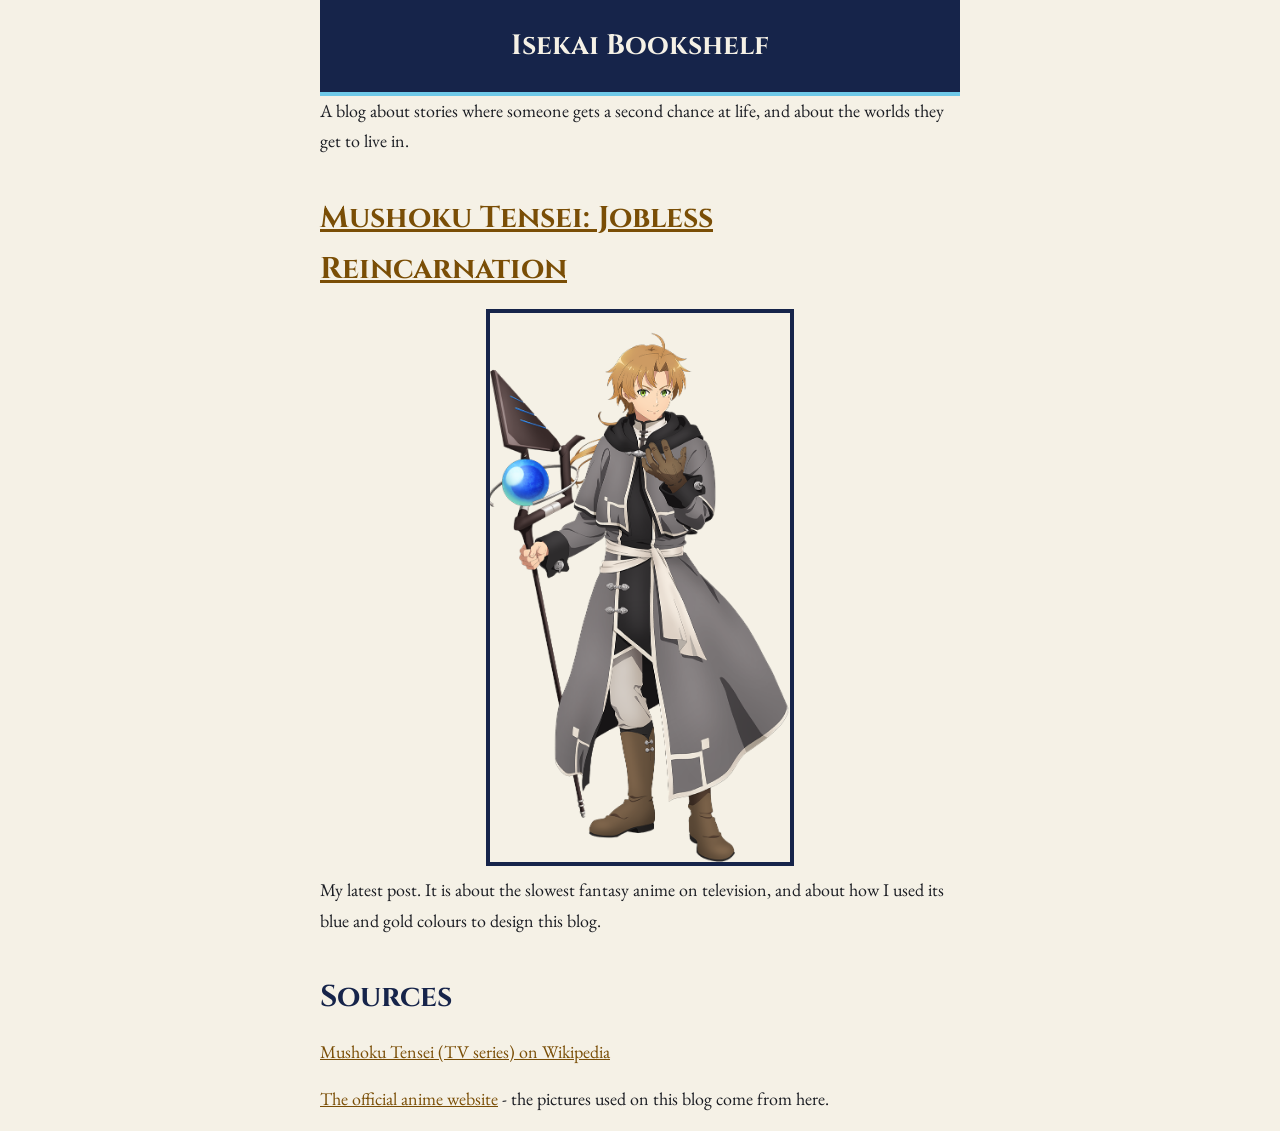
==== home.html @ 3013059f "Add files via upload" ====
<!DOCTYPE html>
<html lang="en">
<head>
<meta charset="utf-8">
<meta name="viewport" content="width=device-width, initial-scale=1">
<title>Isekai Bookshelf - Main Page</title>
<link rel="stylesheet" href="styles.css">
<link rel="stylesheet" href="https://fonts.googleapis.com/css2?family=Cinzel">
<link rel="stylesheet" href="https://fonts.googleapis.com/css2?family=EB+Garamond">
</head>

<body>

<h1>Isekai Bookshelf</h1>

<p>A blog about stories where someone gets a second chance at life, and about the worlds they get to live in.</p>

<h2><a href="index.html">Mushoku Tensei: Jobless Reincarnation</a></h2>

<img src="images/rudeus.png" alt="Rudeus Greyrat, the main character of Mushoku Tensei, holding a wooden staff with a glowing blue orb.">

<p>My latest post. It is about the slowest fantasy anime on television, and about how I used its blue and gold colours to design this blog.</p>

<h2>Sources</h2>

<p><a href="https://en.wikipedia.org/wiki/Mushoku_Tensei_(TV_series)">Mushoku Tensei (TV series) on Wikipedia</a></p>

<p><a href="https://mushokutensei.jp/">The official anime website</a> - the pictures used on this blog come from here.</p>

</body>
</html>
---- styles.css ----
body {
  max-width: 640px;
  margin: 0 auto;
  padding: 0 20px;
  background-color: #f5f1e6;
  color: #1a1c22;
  font-family: "EB Garamond", georgia, serif;
  font-size: 18px;
  line-height: 1.7;
  text-align: center;
}

h1 {
  margin: 0;
  padding: 22px 20px;
  background-color: #16244a;
  color: #f5f1e6;
  font-family: "Cinzel", georgia, serif;
  font-size: 28px;
  border-bottom: 4px solid #6fc9e8;
}

h2 {
  margin: 36px 0 14px;
  color: #16244a;
  font-family: "Cinzel", georgia, serif;
  font-size: 30px;
  text-align: left;
}

h3 {
  margin: 36px 0 10px;
  padding-bottom: 8px;
  color: #16244a;
  font-family: "Cinzel", georgia, serif;
  font-size: 22px;
  text-align: left;
  border-bottom: 3px solid #f2b233;
}

h4 {
  margin: 28px 0 6px;
  color: #16244a;
  font-family: "Cinzel", georgia, serif;
  font-size: 18px;
  text-align: left;
}

p {
  margin: 0 0 16px;
  text-align: left;
}

a {
  color: #7a4e06;
}

img {
  width: 100%;
  max-width: 300px;
  border: 4px solid #16244a;
}
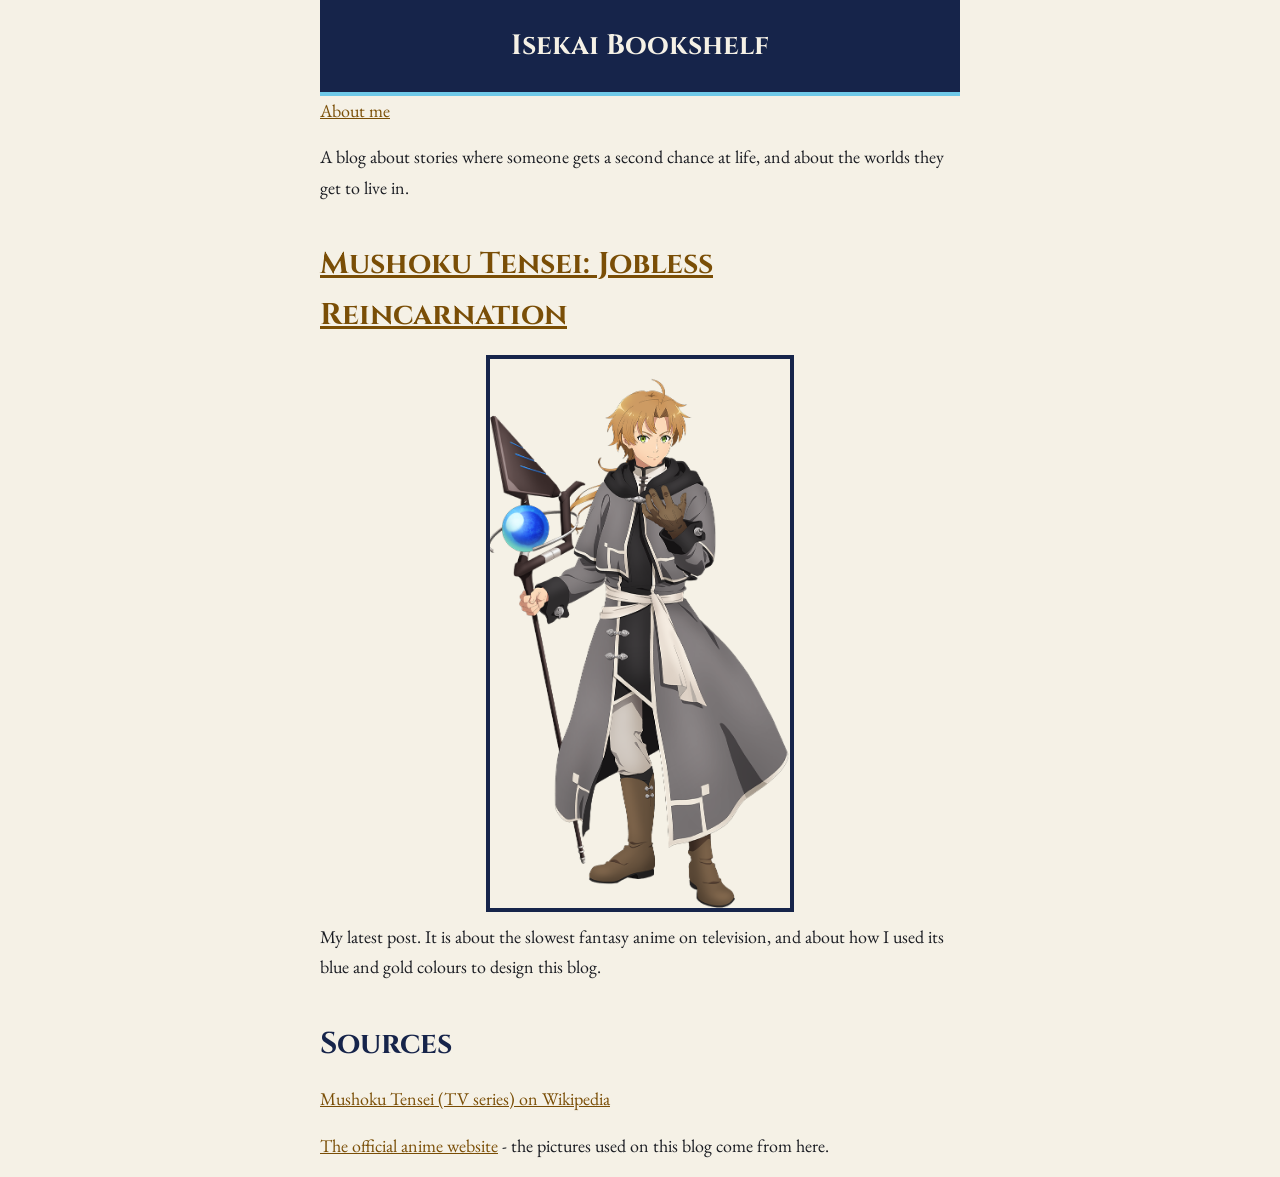
==== commit aee672da: "Add files via upload" ====
--- a/home.html
+++ b/home.html
@@ -13,9 +13,11 @@
 
 <h1>Isekai Bookshelf</h1>
 
+<p><a href="index.html">About me</a></p>
+
 <p>A blog about stories where someone gets a second chance at life, and about the worlds they get to live in.</p>
 
-<h2><a href="index.html">Mushoku Tensei: Jobless Reincarnation</a></h2>
+<h2><a href="post.html">Mushoku Tensei: Jobless Reincarnation</a></h2>
 
 <img src="images/rudeus.png" alt="Rudeus Greyrat, the main character of Mushoku Tensei, holding a wooden staff with a glowing blue orb.">
 
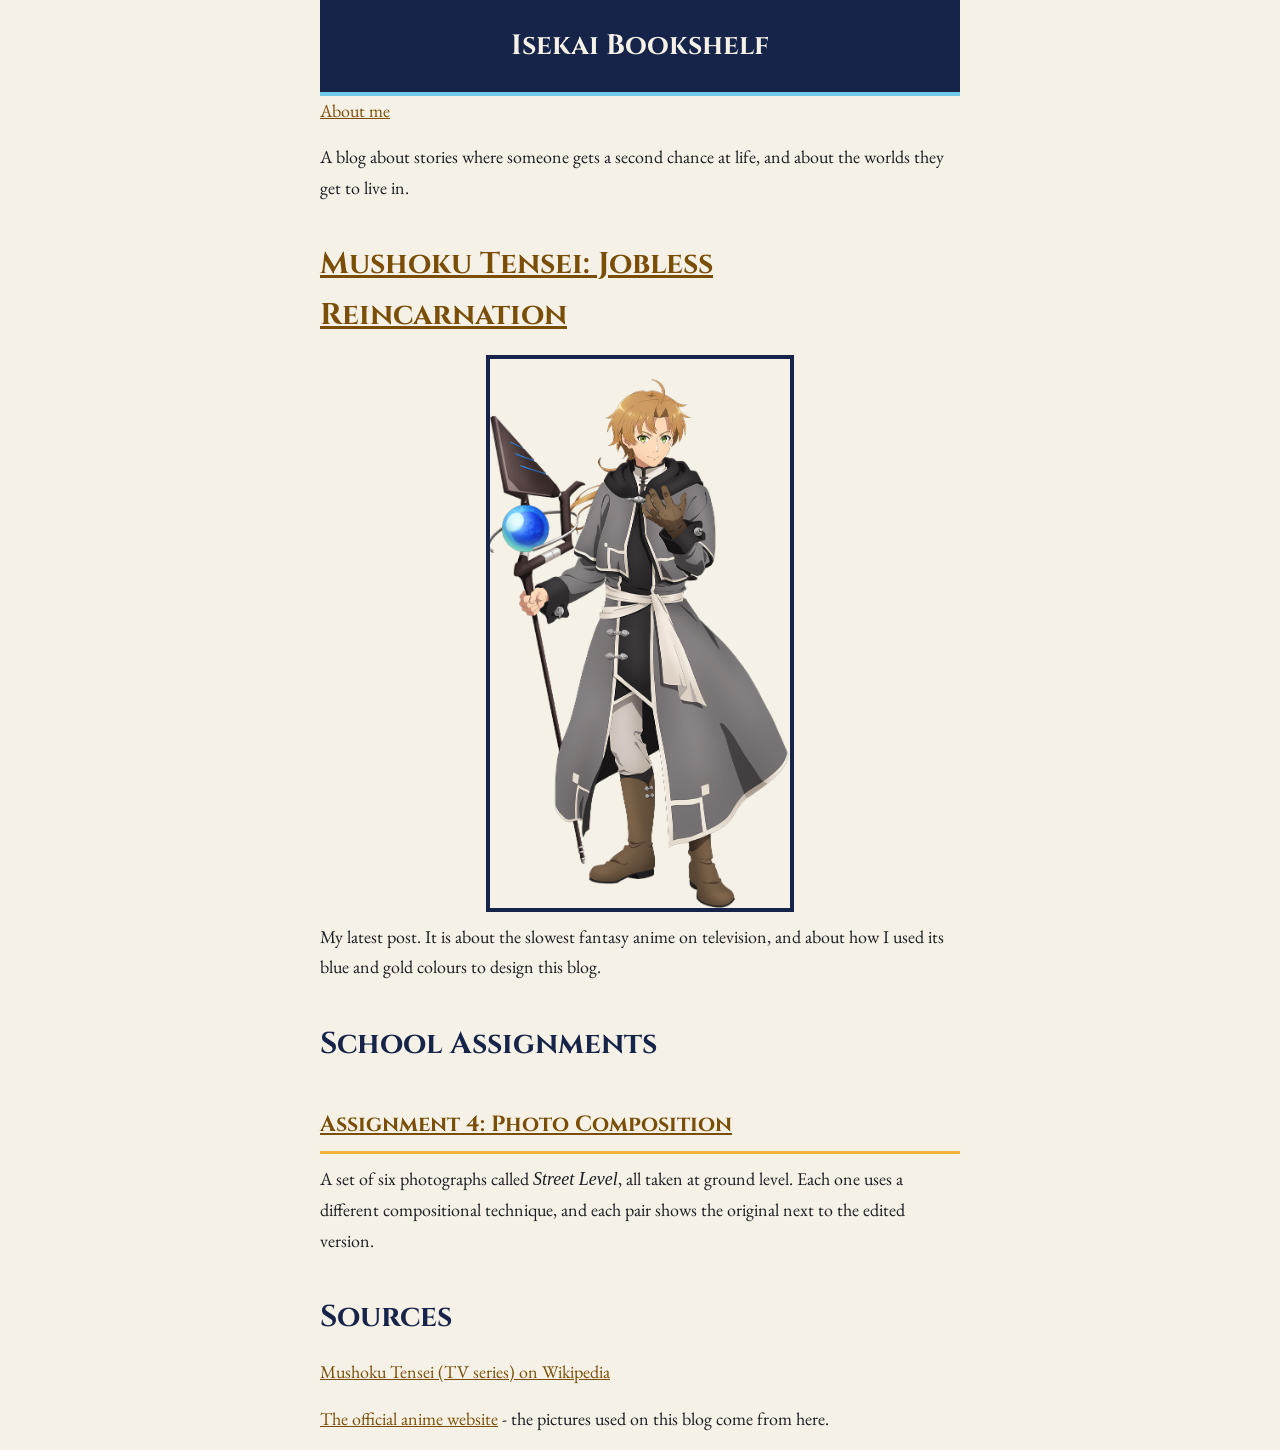
==== commit 88195fef: "Add school assignments section to home.html Added a new section for school assignments with details " ====
--- a/home.html
+++ b/home.html
@@ -23,6 +23,12 @@
 
 <p>My latest post. It is about the slowest fantasy anime on television, and about how I used its blue and gold colours to design this blog.</p>
 
+<h2>School Assignments</h2>
+
+<h3><a href="assignment4/index.html">Assignment 4: Photo Composition</a></h3>
+
+<p>A set of six photographs called <em>Street Level</em>, all taken at ground level. Each one uses a different compositional technique, and each pair shows the original next to the edited version.</p>
+
 <h2>Sources</h2>
 
 <p><a href="https://en.wikipedia.org/wiki/Mushoku_Tensei_(TV_series)">Mushoku Tensei (TV series) on Wikipedia</a></p>
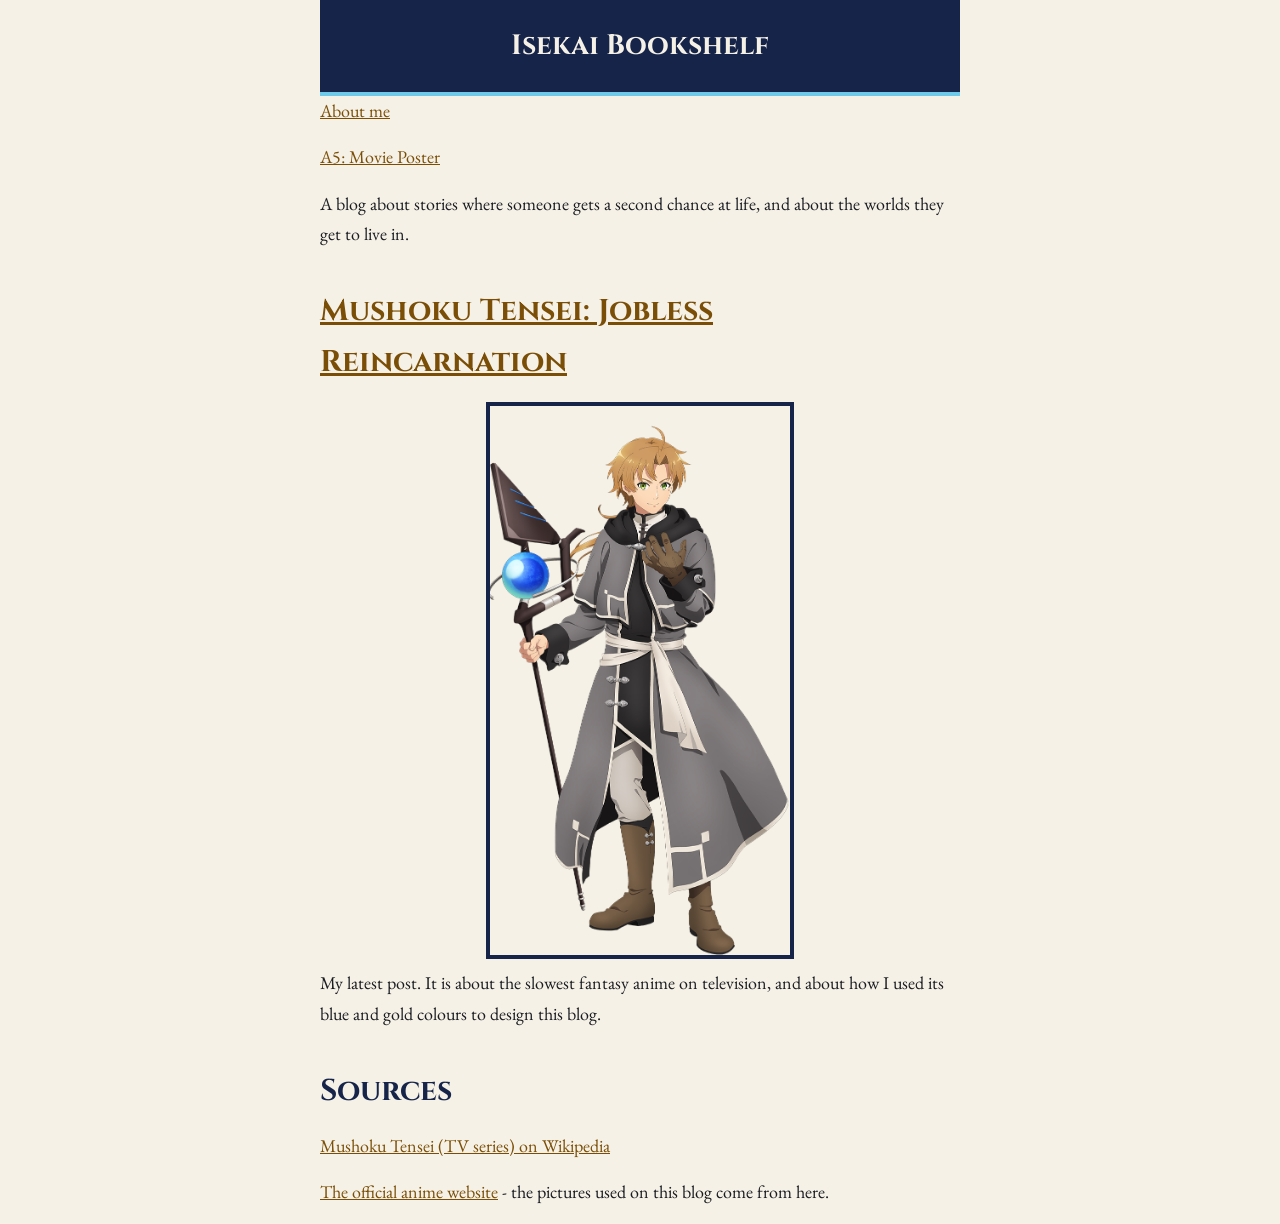
==== commit 39d5e243: "Add files via upload" ====
--- a/home.html
+++ b/home.html
@@ -15,6 +15,8 @@
 
 <p><a href="index.html">About me</a></p>
 
+<p><a href="a5.html">A5: Movie Poster</a></p>
+
 <p>A blog about stories where someone gets a second chance at life, and about the worlds they get to live in.</p>
 
 <h2><a href="post.html">Mushoku Tensei: Jobless Reincarnation</a></h2>
@@ -22,12 +24,6 @@
 <img src="images/rudeus.png" alt="Rudeus Greyrat, the main character of Mushoku Tensei, holding a wooden staff with a glowing blue orb.">
 
 <p>My latest post. It is about the slowest fantasy anime on television, and about how I used its blue and gold colours to design this blog.</p>
-
-<h2>School Assignments</h2>
-
-<h3><a href="assignment4/index.html">Assignment 4: Photo Composition</a></h3>
-
-<p>A set of six photographs called <em>Street Level</em>, all taken at ground level. Each one uses a different compositional technique, and each pair shows the original next to the edited version.</p>
 
 <h2>Sources</h2>
 
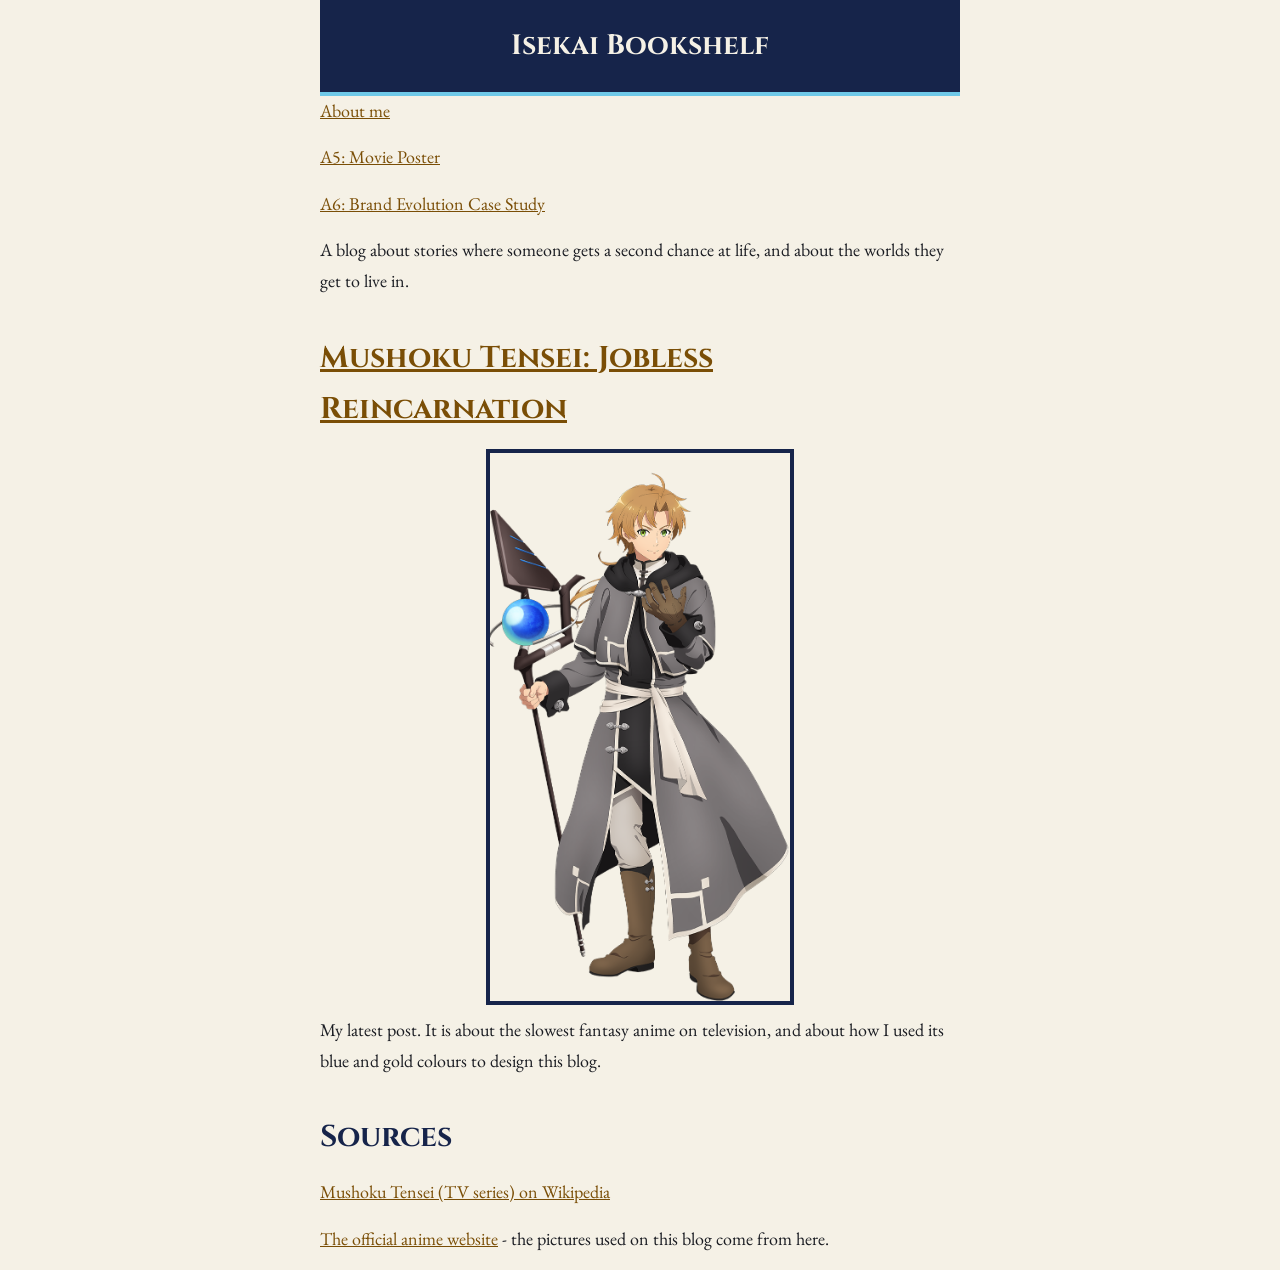
==== commit cd0ef4fa: "Add files via upload" ====
--- a/home.html
+++ b/home.html
@@ -17,6 +17,8 @@
 
 <p><a href="a5.html">A5: Movie Poster</a></p>
 
+<p><a href="a6.html">A6: Brand Evolution Case Study</a></p>
+
 <p>A blog about stories where someone gets a second chance at life, and about the worlds they get to live in.</p>
 
 <h2><a href="post.html">Mushoku Tensei: Jobless Reincarnation</a></h2>
